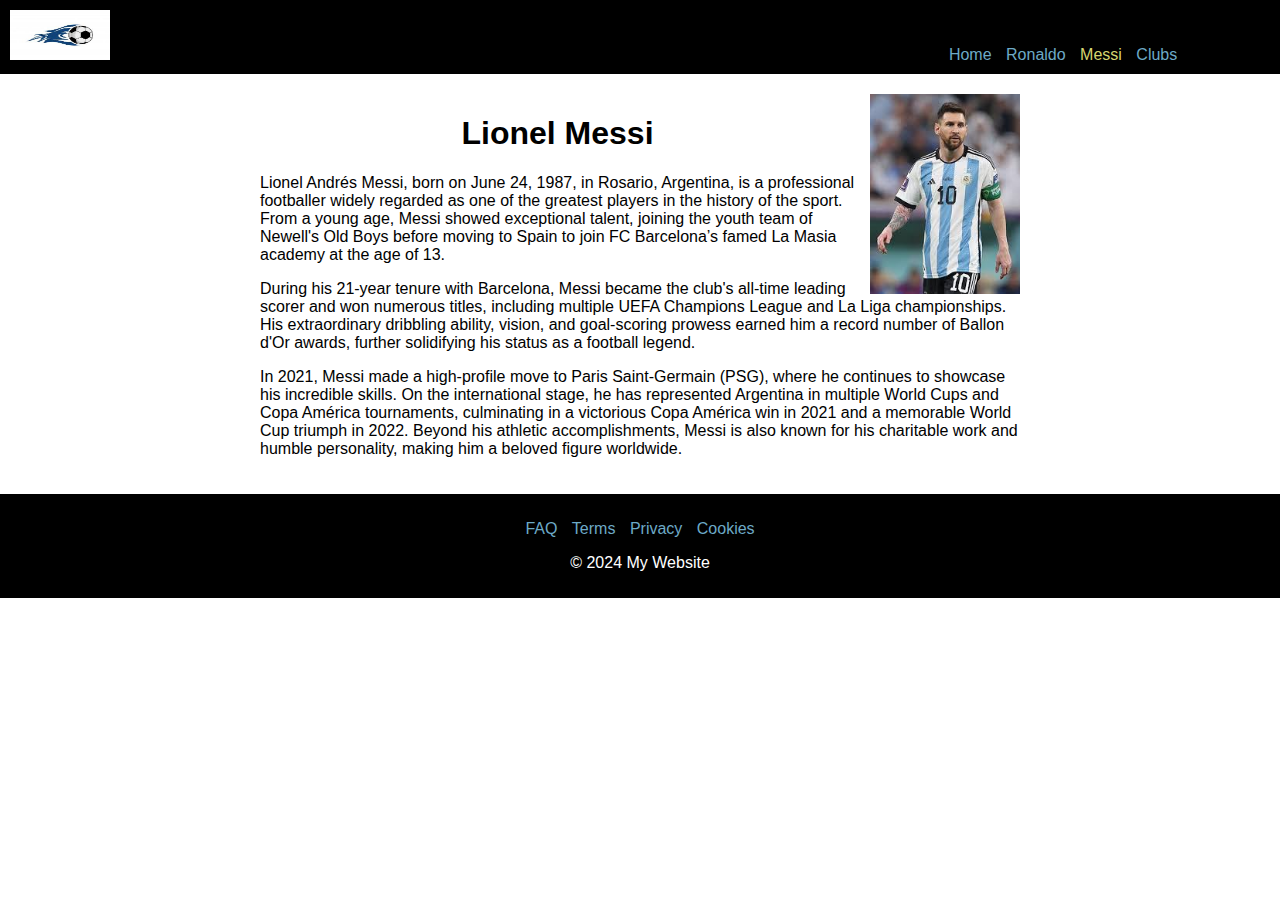
==== pages/messi.html @ efc053d2 "css float layout pages" ====
<!DOCTYPE html>
<html lang="en">
<head>
    <meta charset="UTF-8">
    <meta name="viewport" content="width=device-width, initial-scale=1.0">
    <title>Image Float Right Example</title>
    <link rel="stylesheet" href="../styles.css">
</head>
<body>
    <header>
        <div class="logo">
            <img src="../images/football.jpg" alt="football Logo">
        </div>
        <span class="spacer"></span>
        <nav aria-label="Primary Navigation">
            <ul>
                <li><a href="../index.html">Home</a></li>
                <li><a href="./ronaldo.html">Ronaldo</a></li>
                <li><a class="clicked" href="./messi.html">Messi</a></li>
                <li><a href="./clubs.html">Clubs</a></li>
            </ul>
        </nav>
    </header>
    <div class="container">
        <img src="../images/messi.jpg" alt="Description of Image" class="float-right">
        <h1>Lionel Messi</h1>
        <p>
            Lionel Andrés Messi, born on June 24, 1987, in Rosario, Argentina, is a professional footballer widely regarded as one of the greatest players in the history of the sport. From a young age, Messi showed exceptional talent, joining the youth team of Newell's Old Boys before moving to Spain to join FC Barcelona’s famed La Masia academy at the age of 13.
        </p>
    
        <p>
            During his 21-year tenure with Barcelona, Messi became the club's all-time leading scorer and won numerous titles, including multiple UEFA Champions League and La Liga championships. His extraordinary dribbling ability, vision, and goal-scoring prowess earned him a record number of Ballon d'Or awards, further solidifying his status as a football legend.
        </p>
    
        <p>
            In 2021, Messi made a high-profile move to Paris Saint-Germain (PSG), where he continues to showcase his incredible skills. On the international stage, he has represented Argentina in multiple World Cups and Copa América tournaments, culminating in a victorious Copa América win in 2021 and a memorable World Cup triumph in 2022. Beyond his athletic accomplishments, Messi is also known for his charitable work and humble personality, making him a beloved figure worldwide.
        </p>
    </div>
    <footer>
        <nav aria-label="Secondary Navigation">
            <ul>
                <li><a  href="">FAQ</a></li>
                <li><a href="">Terms</a></li>
                <li><a href=""> Privacy</a></li>
                <li><a href=""> Cookies</a></li>
            </ul>
        </nav>

       
        <p>&copy; 2024 My Website</p>
    </footer>
</body>
</html>
---- styles.css ----
* {
    box-sizing: border-box; 
}
body {
    margin: 0;
    padding: 0;
    font-family: Arial, sans-serif;
}
.exception ul li{
    display: block;
}
.exception ul {
   text-align: left;
}
header {
   
   
    
    background-color: #000;
    color: #fff;
    padding: 10px;
    
}


.logo ,nav,.spacer{
    display: inline-block;    
    
}
section {
    margin: 20px 0;
    background: white;
    border-radius: 8px;
    padding: 20px;
    box-shadow: 0 2px 10px rgba(0, 0, 0, 0.1);
}
.logo {
     
    margin-right: 20px;      
}
.spacer{
    width: calc(100% - 400px - 50px); 

}

nav ul {
    list-style: none;
    margin-bottom: 0;
    padding: 0;
    text-align: center;

}
nav ul li {
    display: inline-block;
    margin-right: 10px;
}

nav ul li a {
    text-decoration: none;
    color: #6daac7;
}

nav ul li:last-child {
    margin-right: 0;        
}

main {
    
    min-height: calc(100vh - 80px); 
    
}
h1 {
    
    text-align: center;
    width: auto;
}

.services{
   
    text-align: center;
    width: auto;
    
}


.categories {
    width: 200px;
    background-color: #575252;
    padding: 20px;
    height: 85vh;
    float: right;
    color: rgb(251, 252, 251);
    
}
.sticky-image {
    position: sticky;
    top: 10px; 
    z-index: 1000; 
    width: 100px; 
    
}

.categories,.services{
    display: inline;
}
footer {
    background-color: #000;
    color: #fff;
    text-align: center;
    padding: 10px;
}
img{
    height: 50px;
    width: 150px;
}

nav ul li a:hover {
    
    color: #10f523; 
}

nav ul li a:active {
    
    color: #23c75f; 
    
}


.clicked{
    color: rgb(214, 213, 112); 
}
.container {
    max-width: 800px;
    margin: 0 auto;
    padding: 20px;
}

.float-left {
    float: left;
    margin-right: 15px;
    max-width: 40%; 
    height: auto; 
}
.float-right {
    float: right;
    margin-left: 15px;
    max-width: 40%; 
    height: auto; 
}
.content {
    display: block; 
}

.clearfix {
    clear: both; 
}
.logo img {
    max-width: 100px; 
}
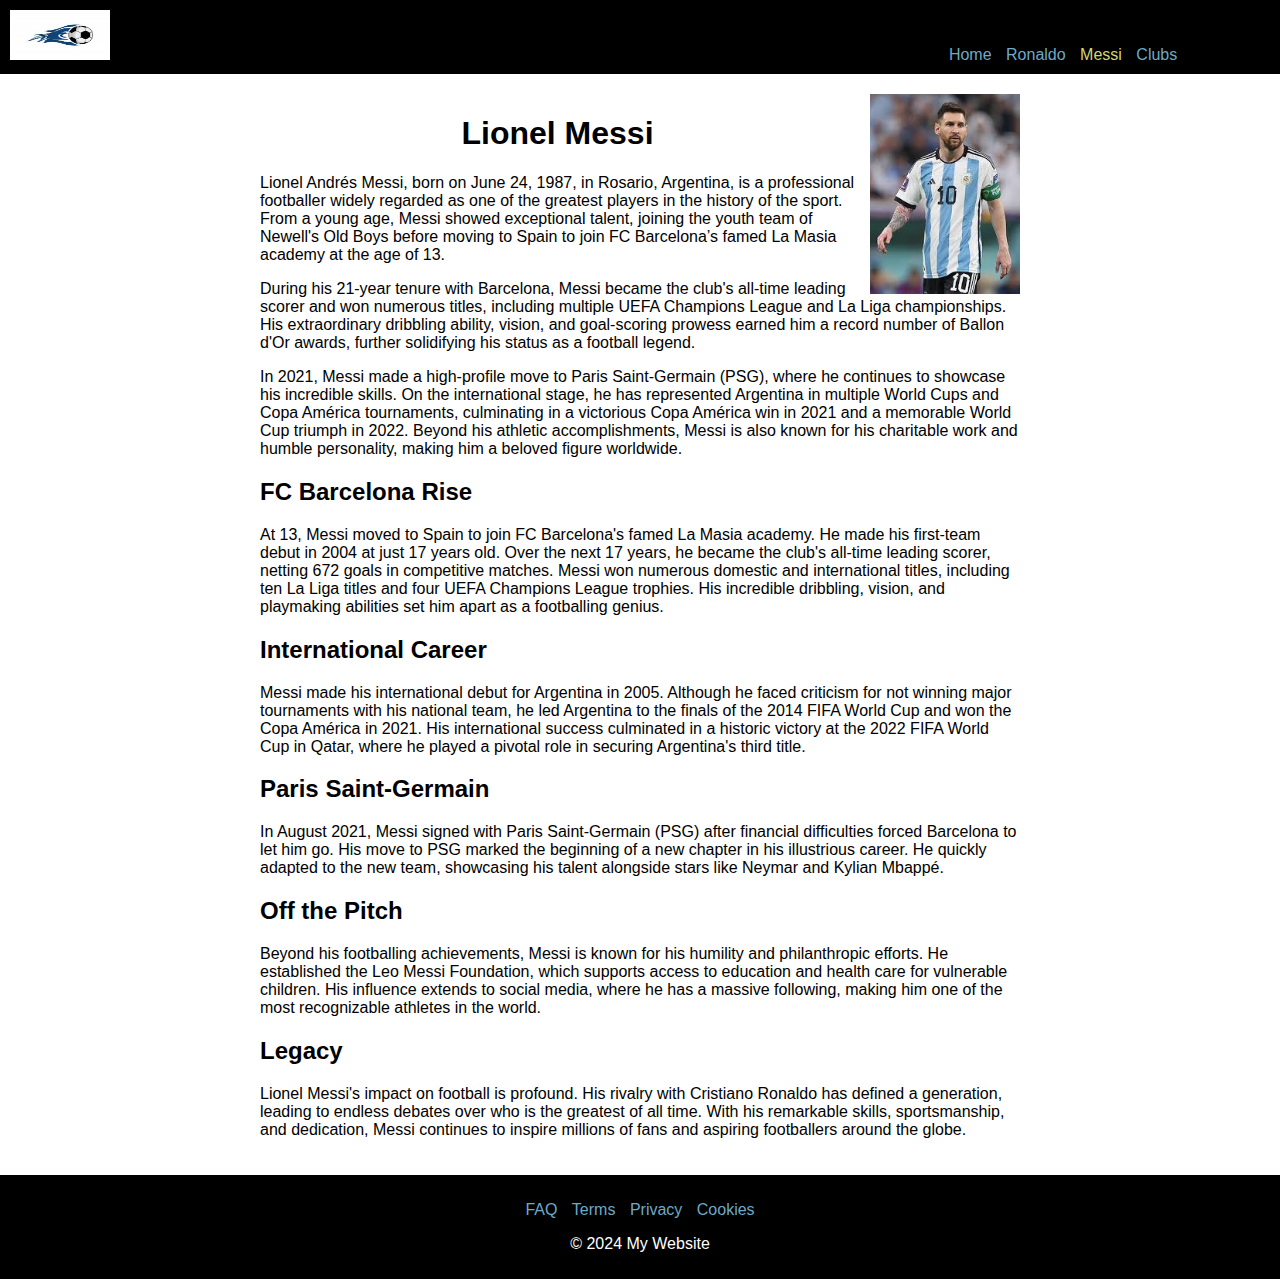
==== commit e8646662: "some changes in the code" ====
--- a/pages/messi.html
+++ b/pages/messi.html
@@ -35,6 +35,30 @@
         <p>
             In 2021, Messi made a high-profile move to Paris Saint-Germain (PSG), where he continues to showcase his incredible skills. On the international stage, he has represented Argentina in multiple World Cups and Copa América tournaments, culminating in a victorious Copa América win in 2021 and a memorable World Cup triumph in 2022. Beyond his athletic accomplishments, Messi is also known for his charitable work and humble personality, making him a beloved figure worldwide.
         </p>
+        <h2>FC Barcelona Rise</h2>
+        <p>
+            At 13, Messi moved to Spain to join FC Barcelona's famed La Masia academy. He made his first-team debut in 2004 at just 17 years old. Over the next 17 years, he became the club's all-time leading scorer, netting 672 goals in competitive matches. Messi won numerous domestic and international titles, including ten La Liga titles and four UEFA Champions League trophies. His incredible dribbling, vision, and playmaking abilities set him apart as a footballing genius.
+        </p>
+
+        <h2>International Career</h2>
+        <p>
+            Messi made his international debut for Argentina in 2005. Although he faced criticism for not winning major tournaments with his national team, he led Argentina to the finals of the 2014 FIFA World Cup and won the Copa América in 2021. His international success culminated in a historic victory at the 2022 FIFA World Cup in Qatar, where he played a pivotal role in securing Argentina's third title.
+        </p>
+
+        <h2>Paris Saint-Germain</h2>
+        <p>
+            In August 2021, Messi signed with Paris Saint-Germain (PSG) after financial difficulties forced Barcelona to let him go. His move to PSG marked the beginning of a new chapter in his illustrious career. He quickly adapted to the new team, showcasing his talent alongside stars like Neymar and Kylian Mbappé.
+        </p>
+
+        <h2>Off the Pitch</h2>
+        <p>
+            Beyond his footballing achievements, Messi is known for his humility and philanthropic efforts. He established the Leo Messi Foundation, which supports access to education and health care for vulnerable children. His influence extends to social media, where he has a massive following, making him one of the most recognizable athletes in the world.
+        </p>
+
+        <h2>Legacy</h2>
+        <p>
+            Lionel Messi's impact on football is profound. His rivalry with Cristiano Ronaldo has defined a generation, leading to endless debates over who is the greatest of all time. With his remarkable skills, sportsmanship, and dedication, Messi continues to inspire millions of fans and aspiring footballers around the globe.
+        </p>
     </div>
     <footer>
         <nav aria-label="Secondary Navigation">
